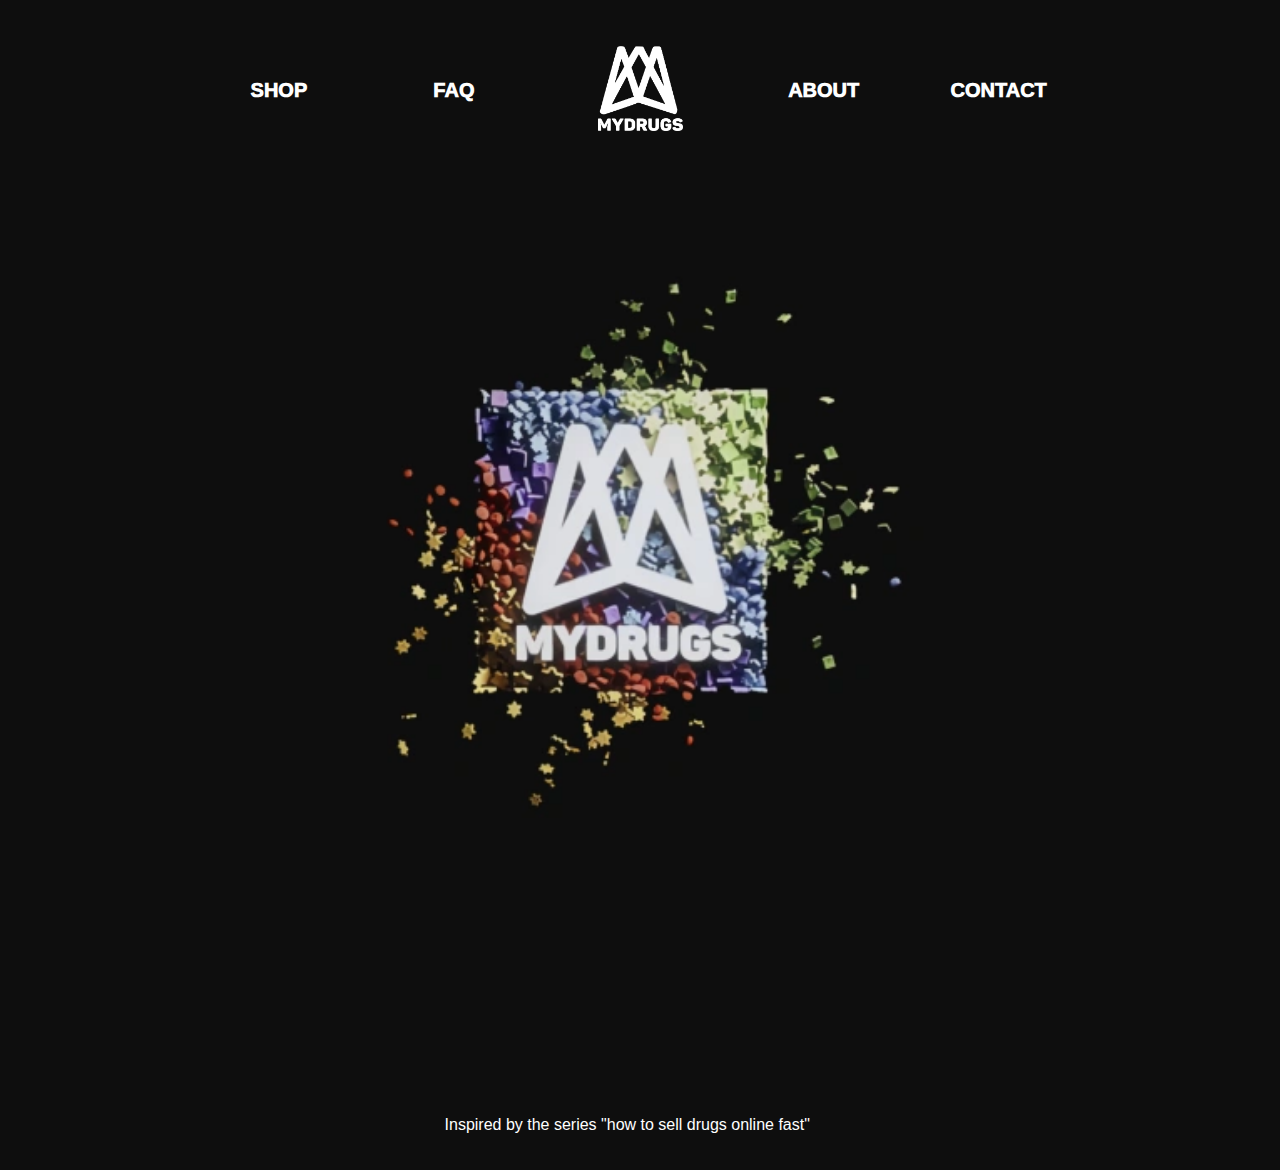
==== html/index.html @ f79f79b8 "versão final" ====
<!DOCTYPE html>
<html lang="en">
<head>
  <meta charset="UTF-8">
  <meta name="viewport" content="width=device-width, initial-scale=1.0">
  <link rel="stylesheet" href="../css/index.css">
  <link rel="preconnect" href="https://fonts.googleapis.com">
  <link rel="preconnect" href="https://fonts.gstatic.com" crossorigin>
  <link href="https://fonts.googleapis.com/css2?family=Poppins&display=swap" rel="stylesheet">
  <link rel="shortcut icon" href="../img/LogoMyDrugs.png" type="image/x-icon">
  <title>MyDrugs</title>
</head>
<body>
  <header>
    <nav class="navbar"> 
      <div class="divNavbar">
        <ul class="nav-menu">
          <div class="firstLinks">
            <li class="nav-item"><a href="./shop.html" class="nav-link" target="_blank">SHOP</a></li>
            <li class="nav-item"><a href="./faq.html" class="nav-link" target="_blank">FAQ</a></li>
          </div>
          <div class="divLogo">
            <a href=""><img src="../img/LogoMyDrugs.png" class="classImgLogo"></a>
          </div>
          <div class="secondLinks">
            <li class="nav-item"><a href="./about.html" class="nav-link" target="_blank">ABOUT</a></li>
            <li class="nav-item"><a href="./contact.html" class="nav-link" target="_blank">CONTACT</a></li>
          </div>
        </ul>
      </div>
      <div class="flexNavMobile">
        <div class="logoMobile">
          <img src="../img/LogoMyDrugs.png" class="imgLogoMobile">
        </div>
        
        <div class="hamburguer">
          <span class="bar"></span>
          <span class="bar"></span>
          <span class="bar"></span>
        </div>
        </nav>
      </div>
      
  </header>



  <div class="contentHome">
    <img src="../img/MyDrugs.webp" class="imgHome">
  </div>



  <footer>
    <p class="pFooter">Inspired by the series "how to sell drugs online fast"</p>
  </footer>


  <script src="../js/navbar.js"></script>
  </body>
</html>
---- css/index.css ----
*{
  padding: 0;
  margin: 0;
}

header{
  background-color: #0e0e0e;
}
.divNavbar{
  width: 100vw;
  height: 20vh;
  display: flex;
  flex-direction: row;
  justify-content: space-around;
}
.firstLinks, .secondLinks{
  display: flex;
  flex-direction: row;
  justify-content: space-around;
  width: 350px;
}
.classImgLogo{
  width: 85px;
  height: 85px;
}
.logoMobile{
  display: none;
  cursor: pointer;
}
li{
  list-style: none;
}
a{
  font-family: 'Roboto', sans-serif;
  color: white;
  text-decoration: none;
}
.navbar{
   min-height: 30px;
   display: flex;
   align-items: center;
   justify-content: space-between;
   padding: 0 34px;
}
.nav-menu{
  display: flex;
  align-items: center;
  gap: 60px;

}
.nav-link{
  transition: 0.5s ease;
  font-weight: 1000;
  font-size: 20px;

}
.nav-link:hover{
  color: rgb(0, 195, 255);
}
.hamburguer{
  display: none;
  cursor: pointer;
}
.bar{
  display: block;
  width: 28px;
  height: 3px;
  border-radius: 2px;
  margin: 5px auto;
  background-color: white;
  transition: all 0.3s ease-in-out;
}
@media (max-width:925px){
  .hamburguer{
    display: block;
    width: 10vw;
  }
  .hamburguer.active .bar:nth-child(2){
    opacity: 0;
  }
  .hamburguer.active .bar:nth-child(1){
    transform: translateY(8px) rotate(45deg);
  }
  .hamburguer.active .bar:nth-child(3){
    transform: translateY(-8px) rotate(-45deg);
  }
  .nav-menu{
    position: fixed;
    left: -100%;
    top: 90px;
    gap: 0;
    border-radius: 0 0 20px 20px; 
    background-color: rgb(0, 195, 255);
    text-align: center;
    flex-direction: column;
    width: 100%;
    transition: 0.3s;
    z-index: 100;
  }
  .nav-item{
    margin: 16px 0;
  }
  .nav-menu.active{
    left: 0;
  }
  .nav-link:hover{
    color: black;
  }
  .divNavbar{
    height: 15vh;
    flex-direction: column;
  }
  .classImgLogo{
    display: none;
  }
  .firstLinks, .secondLinks{
    flex-direction: column;
  }
  .flexNavMobile{
    display: flex;
    flex-direction: row;

  }
  .logoMobile{
    display: flex;
    width: 80vw;
    align-items: center;
    justify-content: space-between;
  }
  .imgLogoMobile{
    width: 50px;
    height: 50px;
  }
}

/* style home */
body{
  background-color: #0e0e0e;
}

.contentHome{
  height: 100vh;
  width: 98vw;
  display: flex;
  justify-content: center;
}
.imgHome{
  height: 700px;
  width: 1200px;
}

/* footer */
footer{
  height: 10vh;
  width: 98vw;
  display: flex;
  justify-content: center;
  align-items: center;
}
.pFooter{
  color: white;
  font-family: 'Montserrat', sans-serif;
}
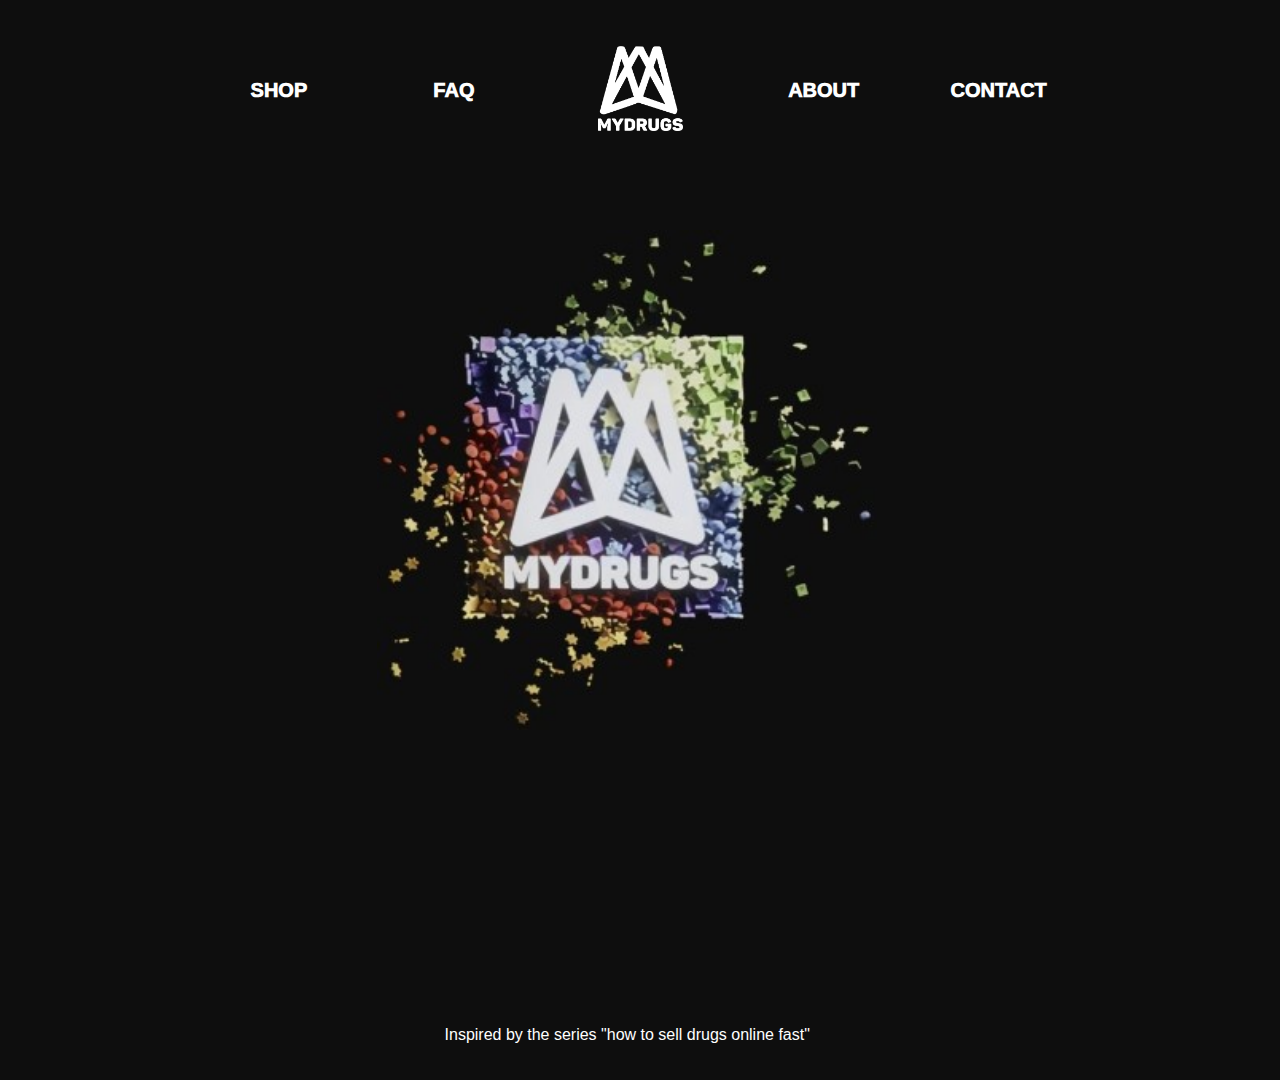
==== commit 5eba1ac3: "responsividade atualizada" ====
--- a/html/index.html
+++ b/html/index.html
@@ -46,7 +46,7 @@
 
 
   <div class="contentHome">
-    <img src="../img/MyDrugs.webp" class="imgHome">
+    <img src="../img/MyDrugs.jpg" class="imgHome">
   </div>
 
 
--- a/css/index.css
+++ b/css/index.css
@@ -139,14 +139,27 @@
 }
 
 .contentHome{
-  height: 100vh;
+  height: 90vh;
   width: 98vw;
   display: flex;
   justify-content: center;
 }
 .imgHome{
-  height: 700px;
-  width: 1200px;
+  width: 500px;
+  height: 500px;
+  margin-top: 50px;
+}
+@media(max-width: 560px){
+  .imgHome{
+    width: 400px;
+    height: 400px;
+  }
+}
+@media(max-width: 410px){
+  .imgHome{
+    width: 300px;
+    height: 300px;
+  }
 }
 
 /* footer */
